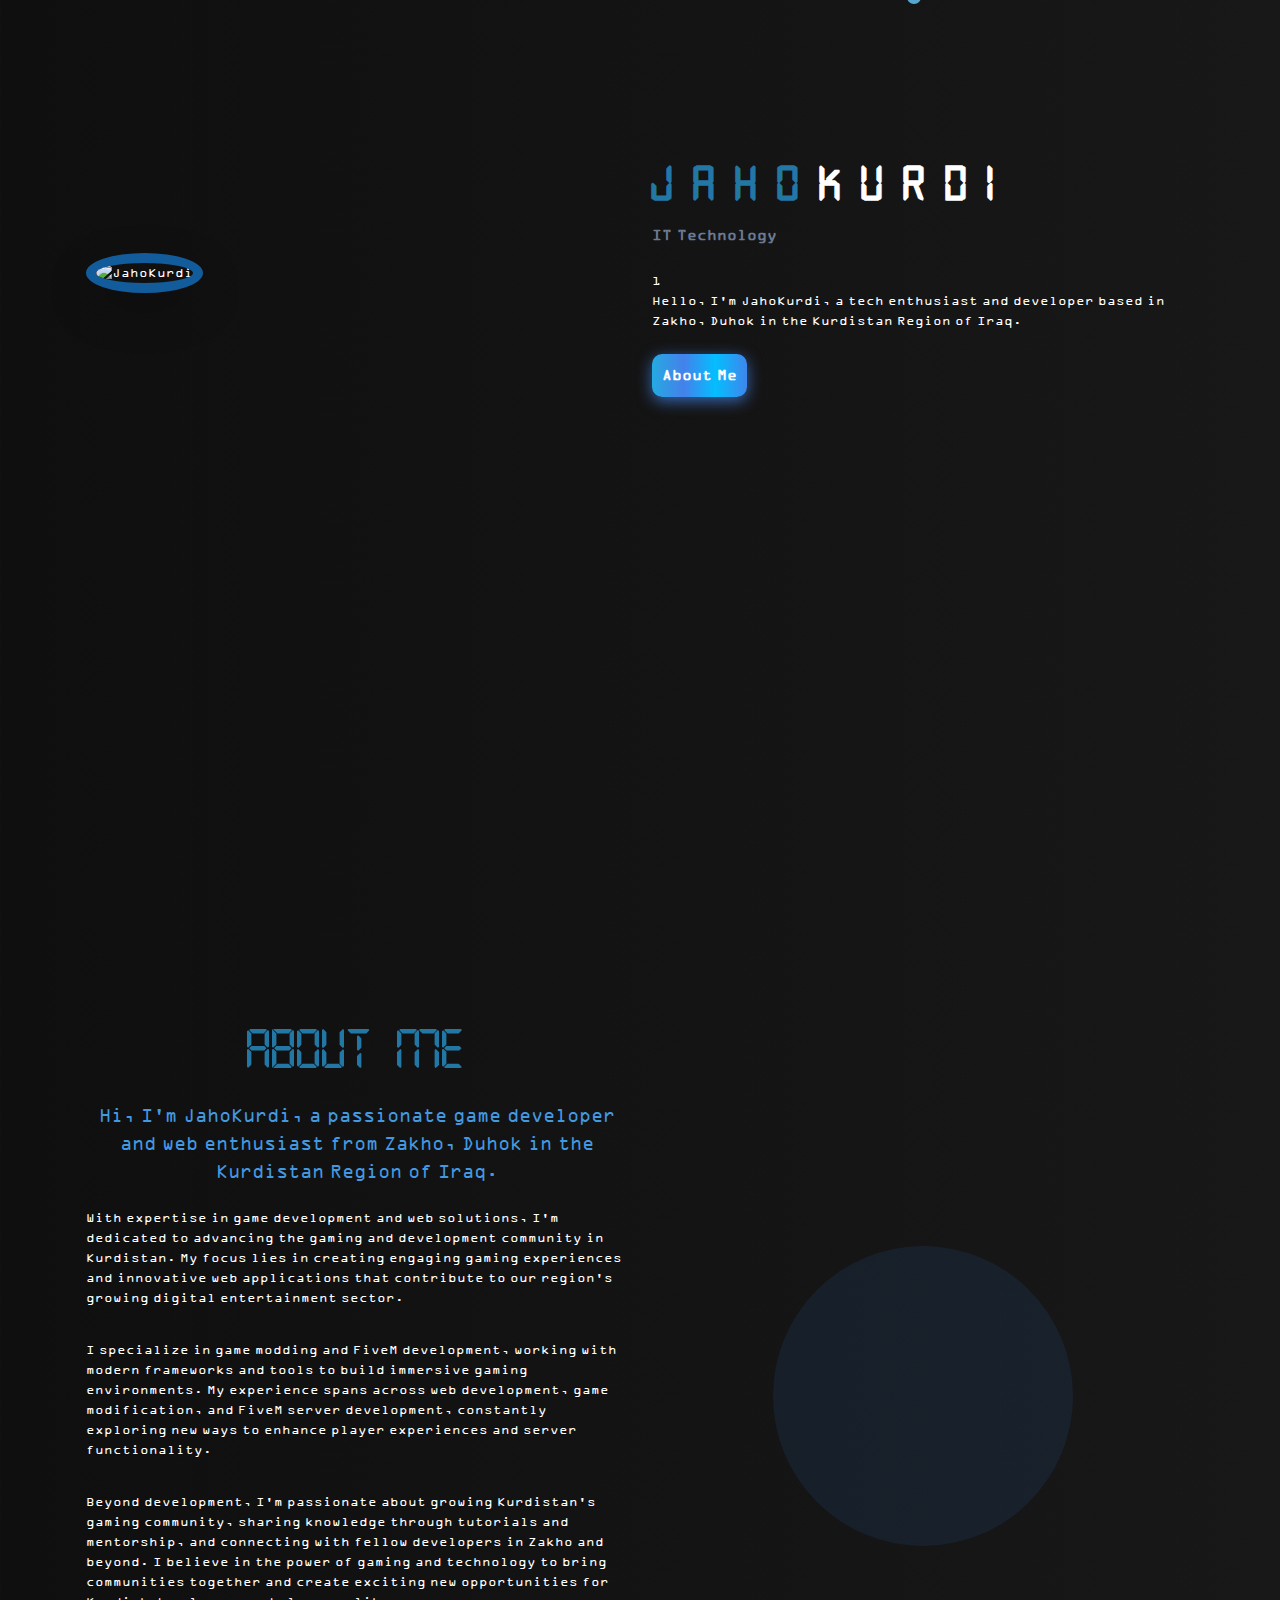
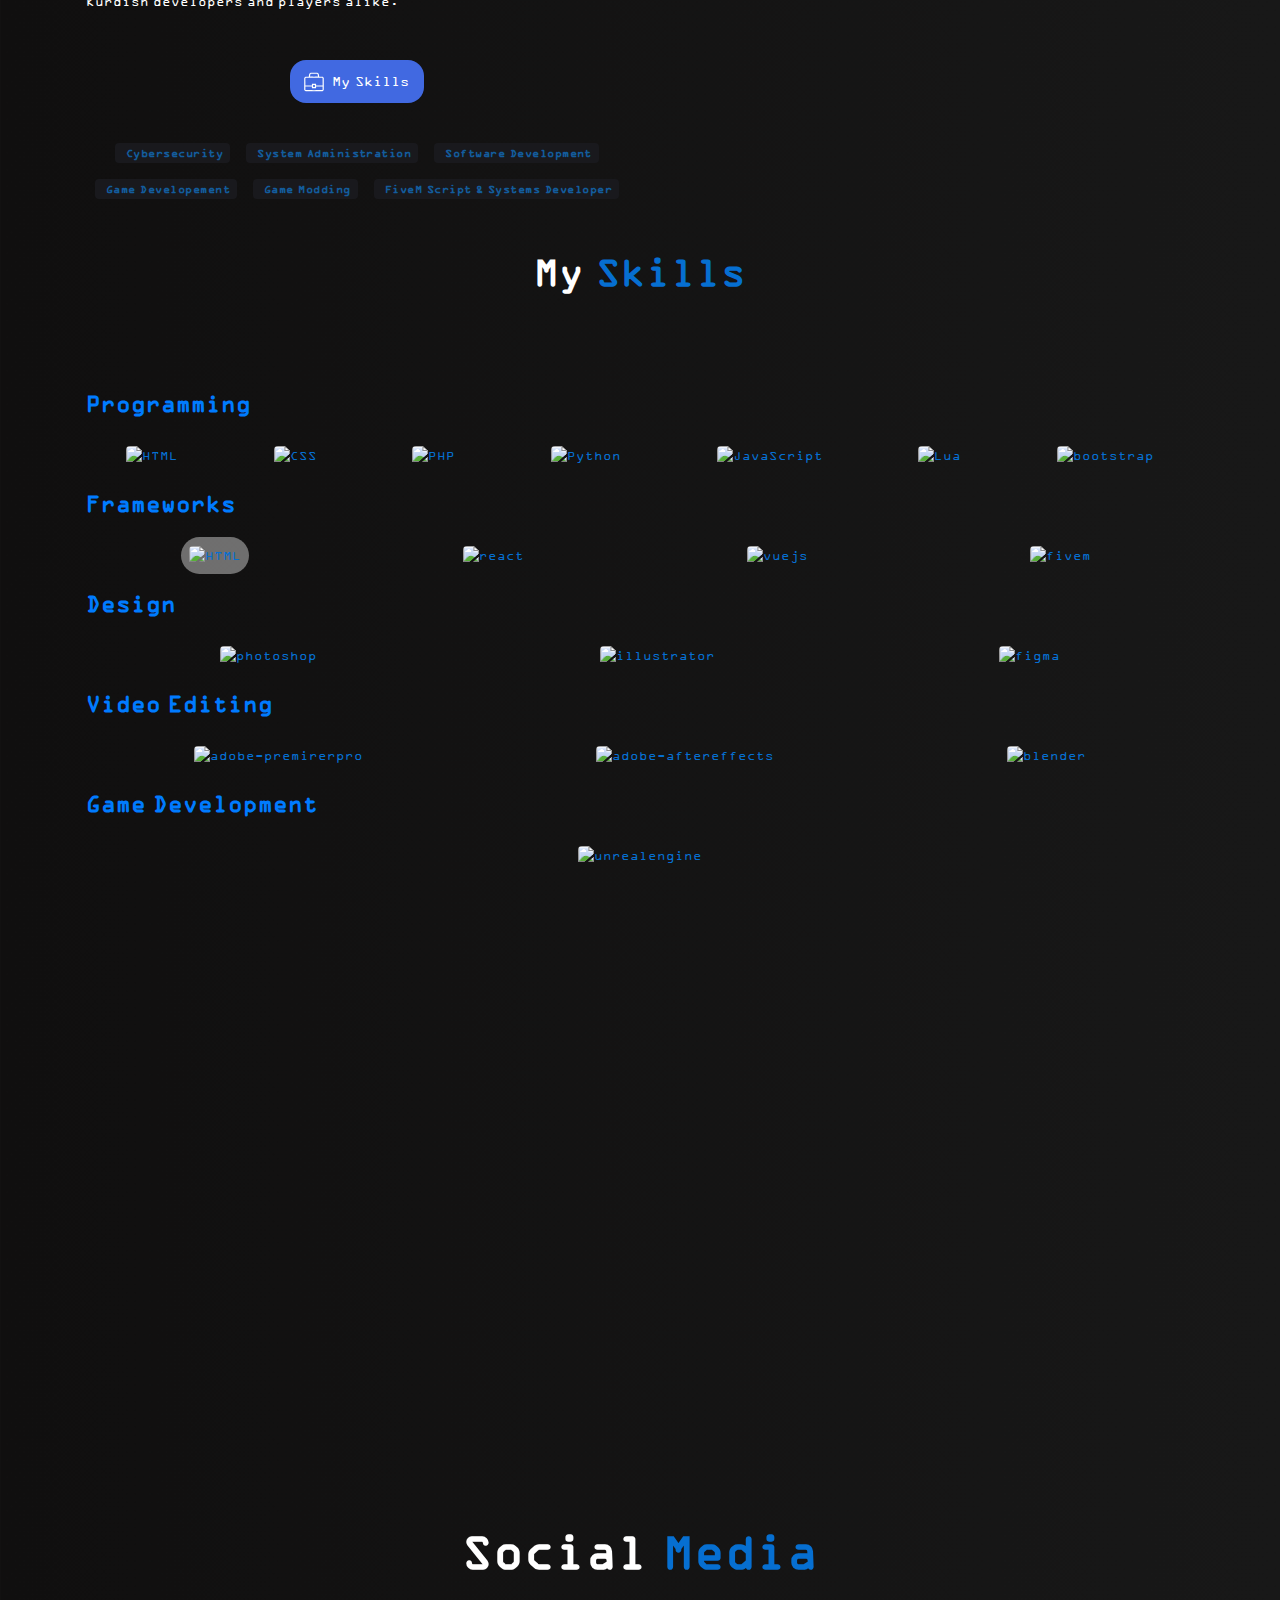
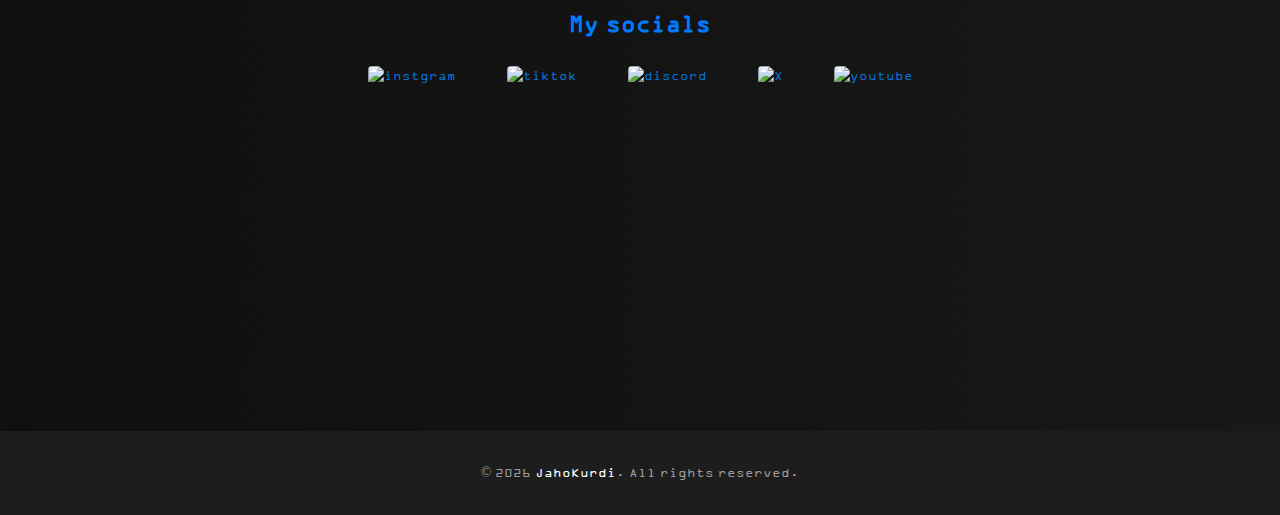
==== index.html @ 90c74958 "Add files via upload" ====
<!DOCTYPE html>
<html lang="en">
<head>
    <meta charset="UTF-8">
    <meta name="viewport" content="width=device-width, initial-scale=1.0">
    <title>JahoKurdi</title>
    <link rel="stylesheet" href="style.css">
    <link href="https://cdnjs.cloudflare.com/ajax/libs/font-awesome/6.0.0-beta3/css/all.min.css" rel="stylesheet">
</head>
<body>
  <script>
    let windOffset = 0;
    let smoothWindOffset = 0;

    function createSnowflake() {
        const snowflake = document.createElement('div');
        snowflake.classList.add('snowflake');
        document.body.appendChild(snowflake);
        
        const size = Math.random() * 10 + 5;
        snowflake.style.width = `${size}px`;
        snowflake.style.height = `${size}px`;
        snowflake.style.left = `${Math.random() * 100}vw`;
        snowflake.style.animationDuration = `${Math.random() * 5 + 3}s, 1s`; // Fade out smoothly
        
        let startLeft = parseFloat(snowflake.style.left);
        let moveInterval = setInterval(() => {
            smoothWindOffset += (windOffset - smoothWindOffset) * 0.02; // Extra smooth easing
            startLeft += smoothWindOffset;
            snowflake.style.left = `${startLeft}vw`;
        }, 50);
        
        setTimeout(() => {
            clearInterval(moveInterval);
            snowflake.remove();
        }, 8000);
    }
    
    setInterval(createSnowflake, 200);
    
    document.addEventListener('mousemove', (event) => {
        windOffset += (event.movementX * 0.005 - windOffset) * 0.05; // Ultra smooth movement
    });
</script>
    <style>
        @font-face {
            font-family: jaho_kurdi;
            src: url(font/jahokurdi.ttf);
        }
        @font-face {
            font-family: jaho_kurdi_arabic;
            src: url(font/jahokurdi.ttf);
        }
        @font-face {
            font-family: jaho_kurdi_ocr;
            src: url(font/jahokurdi_ocr.ttf);
        }

        .profile-img {
        transition: transform 0.3s ease, box-shadow 0.3s ease, filter 0.3s ease;
    }

    /* Hover effects: Scale, rotate and add a glow */
    .profile-img:hover {
        transform: scale(1.1) rotate(10deg);
        box-shadow: 0 0 20px rgba(51, 133, 234, 0.6);
        filter: brightness(1.2);
    }

    /* Bounce animation on load */
    .fade-in {
        opacity: 0;
        animation: fadeIn 2s forwards, bounce 1s ease-in-out 2s forwards;
    }
    .skill-card {
    border-radius: 10px;
    padding: 20px;
    transition: all 0.3s ease-in-out;
    border: none;
    box-shadow: 0px 4px 10px rgba(0, 0, 0, 0.1);
}
.skill-card:hover {
    transform: translateY(-5px);
    box-shadow: 0px 6px 15px rgba(0, 123, 255, 0.3);
}
.skill-icon {
    font-size: 50px;
    color: #007bff;
}

    @keyframes fadeIn {
        to {
            opacity: 1;
        }
    }

    /* Bounce effect */
    @keyframes bounce {
        0% {
            transform: translateY(0);
        }
        50% {
            transform: translateY(-20px);
        }
        100% {
            transform: translateY(0);
        }
    }
    @keyframes pageLoadAnimation {
            0% {
                opacity: 0;
                transform: scale(0.9) translateY(20px);
            }
            70% {
                opacity: 0.7;
                transform: scale(1.02) translateY(-10px);
            }
            100% {
                opacity: 1;
                transform: scale(1) translateY(0);
            }
        }
    /* Optional background circle animation */
    .background-circle {
        animation: pulseCircle 3s infinite ease-in-out;
    }

    .jaho-p{
        color: white;

    }
    @keyframes pulseCircle {
        0% {
            transform: scale(1);
            opacity: 0.1;
        }
        50% {
            transform: scale(1.1);
            opacity: 0.4;
        }
        100% {
            transform: scale(1);
            opacity: 0.1;
        }
    }
        body {
            background: linear-gradient(-90deg, #171717, #0e0f0f, #151515, #181818, #100f0f);
            background-size: 400% 400%;
            font-family: 'jaho_kurdi';
            color: white;
            animation: 
                gradientBG 10s infinite alternate ease-in-out,
                pageLoadAnimation 1.5s ease-out forwards;
            margin: 0;
        }

        @keyframes gradientBG {
            0% { background-position: 0% 50%; }
            100% { background-position: 100% 50%; }
        }

        .navbar {
            background: linear-gradient(-90deg, #171717, #0e0f0f, #151515, #181818, #100f0f)  !important;
            font-size: 20px;
            color: rgb(179, 179, 179);
            box-shadow: 0 !important;
            backdrop-filter: blur(3px);
            -webkit-backdrop-filter: blur(10px);
        }

        .navbar-toggler {
            color: white;
        }

        .nav-item {
            padding: 15px;
        }

        .dropdown-menu {
            background: linear-gradient(-90deg, #171717, #0e0f0f, #151515, #181818, #100f0f);
            border: none;
        }

        .dropdown-item {
            color: white;
            z-index: 10;
            transition: background 0.3s ease;
        }

        .dropdown-item:hover {
            background-color: rgba(35, 119, 164, 0.5);
            color: #fff;
        }

        .nav-link {
            color: white;
            transition: .5s ease;
        }

        .nav-link:hover {
            transform: translateY(-2px);
            transition: .5s ease-out;
        }

        .link::after {
            content: '';
            display: block;
            height: 3px;
            border-radius: 50px;
            background-color: rgb(35, 119, 164) !important;
            width: 100%;
            transform: scaleX(0);
            transform-origin: center;
            transition: transform 0.5s ease;
        }

        .link:hover::after {
            transform: scaleX(1);
        }

        .jahokurdi-name {
            transition: .7s ease;
            margin-bottom: 20px;
        }

        .jahokurdi-name:hover {
            transform: translateY(-5px);
            transition: .5s ease;
        }

        .it-tech {
            font-family: 'jaho_kurdi';
            justify-content: space-between;
        }
        .snowflake {
            position: absolute;
            top: -10px;
            width: 8px;
            height: 8px;
            background-color: #66ccff;
            border-radius: 50%;
            user-select: none;
            pointer-events: none;
            opacity: 0.8;
            animation: fall linear infinite, fadeOut 1s ease-out forwards;
            z-index: -99;
        }
        @keyframes fall {
            to {
                transform: translateY(100vh);
            }
        }
        @keyframes fadeOut {
            0% {
                opacity: 0.9;
            }
            100% {
                opacity: 0;
            }
        } 
        @keyframes moveUpDown {
            0% { transform: translateY(0); }
            50% { transform: translateY(-10px); }
            100% { transform: translateY(0); }
        }

        .animated-img {
            animation: moveUpDown 2s infinite ease-in-out;
            border: 10px solid #135c9c;
        }

        /* Ensuring proper spacing between title and navbar */
        .container-xl {
            padding-top: 40px;
        }

        #about-me {
        margin-top: 350px; /* Adds 50px more space above the About Me section */
        padding-top: 50px;
        padding-bottom: 40px;
        color: white;
}

        .about-me-section h2 {
            font-family: 'jaho_kurdi_ocr';
            color: rgb(35, 119, 164);
            text-align: center;
        }

        .about-me-section .lead {
            font-size: 1.25rem;
            text-align: center;
        }

        .about-me-section .btn-jahokurdi {
            background-color: rgb(35, 119, 164);
            border: none;
            padding: 10px 20px;
            color: white;
            font-size: 1rem;
            border-radius: 5px;
            transition: background-color 0.3s;
            display: inline-block;
            margin-top: 20px;
        }

        .about-me-section .btn-jahokurdi:hover {
            background-color: rgb(35, 90, 130);
        }

        .about-me-section img {
            border-radius: 50%;
            box-shadow: 0 4px 6px rgba(0, 0, 0, 0.2);
            display: block;
            margin: 0 auto;
        }
    </style>

    <header class="navbar navbar-expand-lg fade-in">
        <div class="container">
            <button class="navbar-toggler" type="button" data-bs-toggle="collapse" data-bs-target="#navbar-menu">
                <span class="navbar-toggler-icon"></span>
            </button>
            <div class="collapse navbar-collapse" id="navbar-menu">
                <ul class="navbar-nav mx-auto">
                    <li class="nav-item link">
                        <a class="nav-link" href="index.php" id="home">Home</a>
                    </li>
                    <li class="nav-item link">
                        <a class="nav-link" href="#about" id="">About Me</a>
                    </li>
                    <li class="nav-item link">
                        <a class="nav-link" href="#skills" id="contact">My Skills</a>
                    </li>
                    <li class="nav-item link">
                        <a class="nav-link" href="#social" id="social-media">Social Media</a>
                    </li>

                </ul>
            </div>
        </div>
    </header>

    <div class="container-xl ">
        <div class="row align-items-center g-4 py-4">
            <div class="col-12 col-md-6 text-center text-md-start">
                <img src="https://i.imgur.com/Wazy6DV.png" alt="JahoKurdi" class="rounded-circle shadow-lg animated-img" style="max-width: 300px;">
            </div>

            <div class="col-12 col-md-6 text-center text-md-start">
                <h1 class="display-5 fw-bold mb-3 jahokurdi-name" style="font-family: 'jaho_kurdi_ocr';"><span style="color: rgb(35, 119, 164);">J a h o</span> K u r d i</h1>
                <h2 class="h3 text-muted mb-4 it-tech">IT Technology</h2>1
                <p class="lead mb-4">Hello, I'm JahoKurdi, a tech enthusiast and developer based in Zakho, Duhok in the Kurdistan Region of Iraq.</p>
                <div class="d-flex justify-content-center justify-content-md-start gap-2">
                    <a href="#about-me" class="btn-jahokurdi">About Me</a>
                </div>
            </div>
        </div>
    </div>


<section id="about-me" class="about-me-section py-5 bg-jahokurdi" style="margin-top: 500px;">
    <div class="container-xl">
        <div class="row align-items-center g-4">
           <!-- Image section for all screen sizes -->
           <div class="col-12 col-md-6 order-md-2 text-center text-md-start">
               <div class="text-center position-relative">
                   <!-- Background Circle with Pulsing Effect -->
                   <div class="position-absolute top-50 start-50 translate-middle background-circle" 
                        style="width: 300px; height: 300px; background: rgba(51, 133, 234, 0.1); border-radius: 50%; z-index: 0;"></div>
                   
                   <!-- Profile Image with Hover, Fade-In, and Bounce Animation -->
                   <img src="https://i.imgur.com/Wazy6DV.png" alt="JahoKurdi Profile Picture" 
                        class="img-fluid rounded-circle shadow-lg position-relative profile-img fade-in" 
                        style="max-width: 280px; height: auto; z-index: 1;">
               </div>
           </div>

           <!-- Text Content Section -->
           <div class="col-12 col-md-6 order-md-1 text-center text-md-start" id="about">
               <div class="card border-0 bg-transparent">
                   <div class="card-body px-0">
                       <h2 class="display-4 mb-4" style="font-family: 'jaho_kurdi_ocr';">About Me</h2>
                       <p class="lead text-azure mb-4">
                           Hi, I'm JahoKurdi, a passionate game developer and web enthusiast from Zakho, Duhok in the Kurdistan Region of Iraq.
                       </p>
                       <div class="text-muted space-y-3 jaho-p">
                           <p class="mb-3 jaho-p">
                               With expertise in game development and web solutions, I'm dedicated to advancing the gaming and development community in Kurdistan. My focus lies in creating engaging gaming experiences and innovative web applications that contribute to our region's growing digital entertainment sector.
                           </p>
                           <p class="mb-3 jaho-p">
                               I specialize in game modding and FiveM development, working with modern frameworks and tools to build immersive gaming environments. My experience spans across web development, game modification, and FiveM server development, constantly exploring new ways to enhance player experiences and server functionality.
                           </p>
                           <p class="mb-4 jaho-p">
                               Beyond development, I'm passionate about growing Kurdistan's gaming community, sharing knowledge through tutorials and mentorship, and connecting with fellow developers in Zakho and beyond. I believe in the power of gaming and technology to bring communities together and create exciting new opportunities for Kurdish developers and players alike.
                           </p>
                       </div>
                       <div class="d-flex gap-3 mt-4 justify-content-center">
                           <a href="#skills" class="btn btn-outline-primary d-flex align-items-center">
                             <div class="svg-wrapper-1">
                               <div class="svg-wrapper">
                                   <svg fill="#ffffff" width="20" height="20" viewBox="0 0 1000 1000" version="1.1" xmlns="http://www.w3.org/2000/svg" xmlns:xlink="http://www.w3.org/1999/xlink" enable-background="new 0 0 1000 1000" xml:space="preserve" stroke="#ffffff">
                                       <g id="SVGRepo_bgCarrier" stroke-width="0"/>
                                       <g id="SVGRepo_tracerCarrier" stroke-linecap="round" stroke-linejoin="round"/>
                                       <g id="SVGRepo_iconCarrier"> <metadata> Svg Vector Icons : http://www.onlinewebfonts.com/icon </metadata> <g> <g transform="translate(0.000000,511.000000) scale(0.100000,-0.100000)"> <path d="M3329.9,4762.3c-264.1-64-538.2-288.1-658.3-538.2c-60-126.1-84-228.1-184.1-788.3l-116-644.3l-762.3-6c-740.3-6-764.3-8-874.4-52c-250.1-100-478.2-330.1-580.2-580.2l-46-114.1l-6-2879.2c-6-3177.4-12-2999.3,120.1-3229.4c132-230.1,400.2-432.2,648.3-484.2c66-14,1384.6-20,4189.8-16l4091.7,6l108.1,46c216.1,92.1,388.1,242.1,516.2,448.2c40,64,84,116,100,116c22,0,26,468.2,22,3007.3l-6,3007.3l-78,160.1c-90,182.1-262.1,364.1-424.2,452.2c-200.1,108.1-272.1,116.1-1048.4,116.1h-714.3l-114.1,646.3c-100,562.2-122.1,662.3-184.1,788.3c-120,248.1-384.2,466.2-656.3,538.2C6533.2,4800.3,3483.9,4800.3,3329.9,4762.3z M6661.3,4154.1c116-58,140.1-126.1,254.1-752.3c58-320.1,106-588.3,106-596.3c0-10-908.4-16-2020.8-16c-1110.5,0-2020.9,6-2020.9,14c0,8,46,272.1,102,586.3c112.1,624.3,140.1,706.3,258.1,764.3c64,34,186.1,36,1660.7,36S6597.2,4188.1,6661.3,4154.1z M9162.3,2153.2c148.1-72,140.1,36,140.1-1958.8v-1786.7H7671.7H6041v430.2V-732H5000.6H3960.1v-430.2v-430.2H2329.4H698.8V194.4c0,1994.9-8,1886.8,140.1,1958.8c66,34,306.1,36,4161.8,36S9096.3,2187.2,9162.3,2153.2z M5440.8-1882.5v-550.2h-440.2h-440.2v550.2v550.2h440.2h440.2V-1882.5z M3960.1-2612.8V-3033h1040.4H6041v420.2v420.2h1630.7h1630.7v-782.3c0-882.4,0-886.4-142.1-958.4c-76-40-150.1-40-4163.8-40c-3921.7,0-4091.7,2-4155.8,36c-142.1,76-142.1,80-142.1,958.4v786.3h1630.7h1630.7V-2612.8z"/> </g> </g> </g>
                                       </svg>
                               </div>
                             </div>
                            <span class="ms-2"> My Skills</span>
                           </a>
                         </div>
                         </div>
<div class="mt-4">
                               <div class="row g-3 justify-content-center">
                                   <div class="col-auto">
                                       <div class="badge">
                                           <i class="ti ti-shield-lock me-1"></i>Cybersecurity
                                       </div>
                                   </div>
                                   <div class="col-auto">
                                       <div class="badge">
                                           <i class="ti ti-server me-1"></i>System Administration
                                       </div>
                                   </div>
          
                                   <div class="col-auto">
                                       <div class="badge">
                                           <i class="ti ti-code me-1"></i>Software Development
                                       </div>
                                   </div>
                                   <div class="col-auto">
                                       <div class="badge">
                                           <i class="ti ti-code me-1"></i>Game Developement
                                       </div>
                                   </div>
                                   <div class="col-auto">
                                       <div class="badge ">
                                           <i class="ti ti-code me-1"></i>Game Modding 
                                       </div>
                                   </div>
                                   <div class="col-auto">
                                       <div class="badge">
                                           <i class="ti ti-code me-1"></i>FiveM Script & Systems Developer
                                           <style>
                                               .badge{
                                                   background-color: #19191d;
                                                   color: #135c9c;
                                               }
                                           </style>
                                       </div>
                                   </div>
                               </div>
                           </div>
                       </div>
                   </div>
               </div>
           </div>
       </div>
</section>  
<section id="skills">
        <div class="container py-4 jahokurdi-skills">
            <div class="text-left mb-4 text-center" >
              <h1 style="font-size: 40px; margin-bottom: 100px;" class="h1">My <span class="text-primary">Skills</span></h1>
            </div>
            <div class="row justify-content-center">
                <div class="programing">
                    <div class="text-left mb-4">
                        <h1 style="color: #007bff;"  class="headers-sections">Programming</h1>
                      </div>
        
                      <div class="row justify-content-center align-items-center g-3">
                        <div class="col-auto prog-style">
                          <a href="https://www.w3schools.com/html/" class="d-block p-2">
                            <img src="https://i.imgur.com/2aQA4UL.png" class="rounded" width="100" height="50" alt="HTML">
                          </a>
                        </div>
                        
                        <div class="col-auto prog-style">
                          <a href="https://www.w3schools.com/css/" class="d-block p-2">
                            <img src="https://i.imgur.com/Zk4B9Mn.png" class="rounded" width="100" height="50" alt="CSS">
                          </a>
                        </div>
                            <div class="col-auto prog-style">
                              <a href="https://www.w3schools.com/php/" class="d-block p-2">
                                <img src="https://i.imgur.com/VGhp1kU.png" class="rounded" width="100" height="50" alt="PHP">
                              </a>
                            </div>
                        
                        <div class="col-auto prog-style">
                          <a href="https://python.org" class="d-block p-2">
                            <img src="https://i.imgur.com/dzlBCdl.png" class="rounded" width="100" height="50" alt="Python">
                          </a>
                        </div>
                        
                        <div class="col-auto prog-style">
                          <a href="https://www.w3schools.com/javascript/" class="d-block p-2">
                            <img src="https://i.imgur.com/RrCz3Wz.png" class="rounded" width="100" height="50" alt="JavaScript">
                          </a>
                        </div>
                        
                        <div class="col-auto prog-style">
                          <a href="https://www.lua.org/" class="d-block p-2">
                            <img src="https://i.imgur.com/7Yfni2v.png" class="rounded" width="100" height="50" alt="Lua">
                          </a>
                        </div>
                        <div class="col-auto prog-style">
                            <a href="https://getbootstrap.com/" class="d-block p-2">
                              <img src="https://i.imgur.com/L1RrVe4.png" class="rounded" width="100" height="50" alt="bootstrap">
                            </a>
                          </div>
                      </div>
                      
                </div>
                <div class="frameworks">
                    <div class="text-left mb-4">
                        <h1 style="color: #007bff;" class="headers-sections">Frameworks</h1>
                      </div>
        
                      <div class="row justify-content-center align-items-center g-3">
                        <div class="col-auto prog-style">
                          <a href="https://nodejs.org/" style="background-color: #ffffff65;  border-radius: 50px;" class="d-block p-2">
                            <img src="https://i.imgur.com/BbPDzRd.png" class="rounded" width="100" height="50" alt="HTML">
                          </a>
                        </div>
                        
                        <div class="col-auto prog-style">
                          <a href="https://reactjs.org/" class="d-block p-2" style="width: auto;">
                            <img src="https://i.imgur.com/Jz237DF.png" class="rounded" width="90" height="auto" alt="react">
                          </a>
                        </div>
                        
                        <div class="col-auto prog-style">
                          <a href="https://vuejs.org/" class="d-block p-2">
                            <img src="https://i.imgur.com/IAQQx3x.png" class="rounded" width="100" height="50" alt="vuejs">
                          </a>
                        </div>
                        <div class="col-auto prog-style">
                            <a href="https://fivem.net/" class="d-block p-2">
                              <img src="https://i.imgur.com/PzVb41p.png" class="rounded" width="150" height="50" alt="fivem">
                            </a>
                          </div>
                </div>
              </div>
                <div class="design">
                    <div class="text-left mb-4">
                        <h1 style="color: #007bff;"  class="headers-sections">Design</h1>
                      </div>
        
                      <div class="row justify-content-center align-items-center g-3">
                        <div class="col-auto prog-style">
                          <a href="https://www.adobe.com/products/photoshop.html" class="d-block p-2">
                            <img src="https://i.imgur.com/hJEILh3.png" class="rounded" width="100" height="50" alt="photoshop">
                          </a>
                        </div>
                        
                        <div class="col-auto prog-style">
                          <a href="https://www.adobe.com/products/illustrator.html" class="d-block p-2" style="width: auto;">
                            <img src="https://i.imgur.com/iDnMQXI.png" class="rounded" width="100" height="auto" alt="illustrator">
                          </a>
                        </div>
                        
                        <div class="col-auto prog-style">
                          <a href="https://www.figma.com/" class="d-block p-2">
                            <img src="https://i.imgur.com/zil5zNj.png" class="rounded" width="100" height="50" alt="figma">
                          </a>
                        </div>
                </div>
              </div>
                <div class="video-editingf">
                    <div class="text-left mb-4">
                        <h1 style="color: #007bff;"  class="headers-sections">Video Editing</h1>
                      </div>
    
                      <div class="row justify-content-center align-items-center g-3">
                        <div class="col-auto prog-style">
                          <a href="https://www.adobe.com/products/premiere.html" class="d-block p-2">
                            <img src="https://i.imgur.com/idTZXOe.png" class="rounded" width="100" height="50" alt="adobe-premirerpro">
                          </a>
                        </div>
    
                        <div class="col-auto prog-style">
                          <a href="https://www.adobe.com/products/aftereffects.html" class="d-block p-2" style="width: auto;">
                            <img src="https://i.imgur.com/hXoaPpL.png" class="rounded" width="100" height="auto" alt="adobe-aftereffects">
                          </a>
                        </div>
    
                        <div class="col-auto prog-style">
                          <a href="https://www.blender.org/" class="d-block p-2">
                            <img src="https://i.imgur.com/dMZACMP.png" class="rounded" width="100" height="50" alt="blender">
                          </a>
                        </div>
                </div>
                <div class="video-editingf">
                    <div class="text-left mb-4">
                        <h1 style="color: #007bff;"  class="headers-sections">Game Development</h1>
                      </div>
                      <div class="row justify-content-center align-items-center g-3">
                        <div class="col-auto prog-style">
                          <a href="https://www.unrealengine.com/en-US" class="d-block p-2">
                            <img src="https://i.imgur.com/aJ6jUvb.png" class="rounded" width="100" height="50" alt="unrealengine">
                          </a>
                        </div>
                </div>
            </div>
        </div>
      </div>
</section>
<section id="skills" style="margin-top: 300px; padding: 300px;">
    <div class="container py-4 jahokurdi-skills" id="social" style="width: 100%;  " >

        <div class="row justify-content-center" >
          <div class="text-left mb-4 text-center" style="font-size: 50px;" >
            <h1 style="font-size: 50px;" class="h1">Social  <span class="text-primary">Media</span></h1>
          </div>
            <div class="programing">
                <div class="mb-4 text-center">
                    <h1 style="color: #007bff;"  class="headers-sections">My socials</h1>
                  </div>
    
                  <div class="row justify-content-center align-items-center g-3">
                    <div class="col-auto prog-style">
                      <a href="https://www.instagram.com/jahokurdii/" class="d-block p-2">
                        <img src="https://i.imgur.com/fU6hvJp.png" class="rounded" width="100" height="50" alt="instgram">
                      </a>
                    </div>
                    
                    <div class="col-auto prog-style">
                      <a href="https://www.tiktok.com/@jahokurdiii" class="d-block p-2">
                        <img src="https://i.imgur.com/8DEjVcz.png" class="rounded" width="100" height="50" alt="tiktok">
                      </a>
                    </div>
                        <div class="col-auto prog-style">
                          <a href="https://discord.gg/3r9XnfJCFP" class="d-block p-2">
                            <img src="https://i.imgur.com/sCVgBL0.png" class="rounded" width="100" height="50" alt="discord">
                          </a>
                        </div>
                    
                    <div class="col-auto prog-style">
                      <a href="https://x.com/JahoKurdi" class="d-block p-2">
                        <img src="https://i.imgur.com/Vv7WucO.png" class="rounded" width="100" height="50" alt="X">
                      </a>
                    </div>
                    
                    <div class="col-auto prog-style">
                      <a href="https://www.youtube.com/@JahoKurdii" class="d-block p-2">
                        <img src="https://i.imgur.com/vulORMF.png" class="rounded" width="100" height="50" alt="youtube">
                      </a>
                    </div>
                  
            </div>
          </div>
            
        </div>
    </div>
  </div>
</section>
<footer class="footer">
  <div class="container">
      <div class="footer-row">
          <div class="footer-copyright">
              © <script>document.write(new Date().getFullYear())</script> <a href="#" style="text-decoration: none; color: white;">JahoKurdi</a>. All rights reserved.
          </div>
      </div>
  </div>
</footer>
<style>
  footer{
    background-color: #1d1d1d !important;
    color: #999999 !important;
    padding: 20px;
    border: 0 !important;
    text-align: center;
    bottom: 0;
    width: 100%;
    left: 0;
    z-index: 999;
    animation: fadeInUp 1s ease-out;
            animation-fill-mode: backwards;
            animation-delay: 0.5s;
  }
  @keyframes fadeInUp {
            from {
                opacity: 0;
                transform: translateY(20px);
            }
            to {
                opacity: 1;
                transform: translateY(0);
            }
        }
</style>




</body>
</html>
<script src="https://cdn.jsdelivr.net/npm/bootstrap@5.3.2/dist/js/bootstrap.bundle.min.js" defer></script>

<script src="js/main.js"></script>
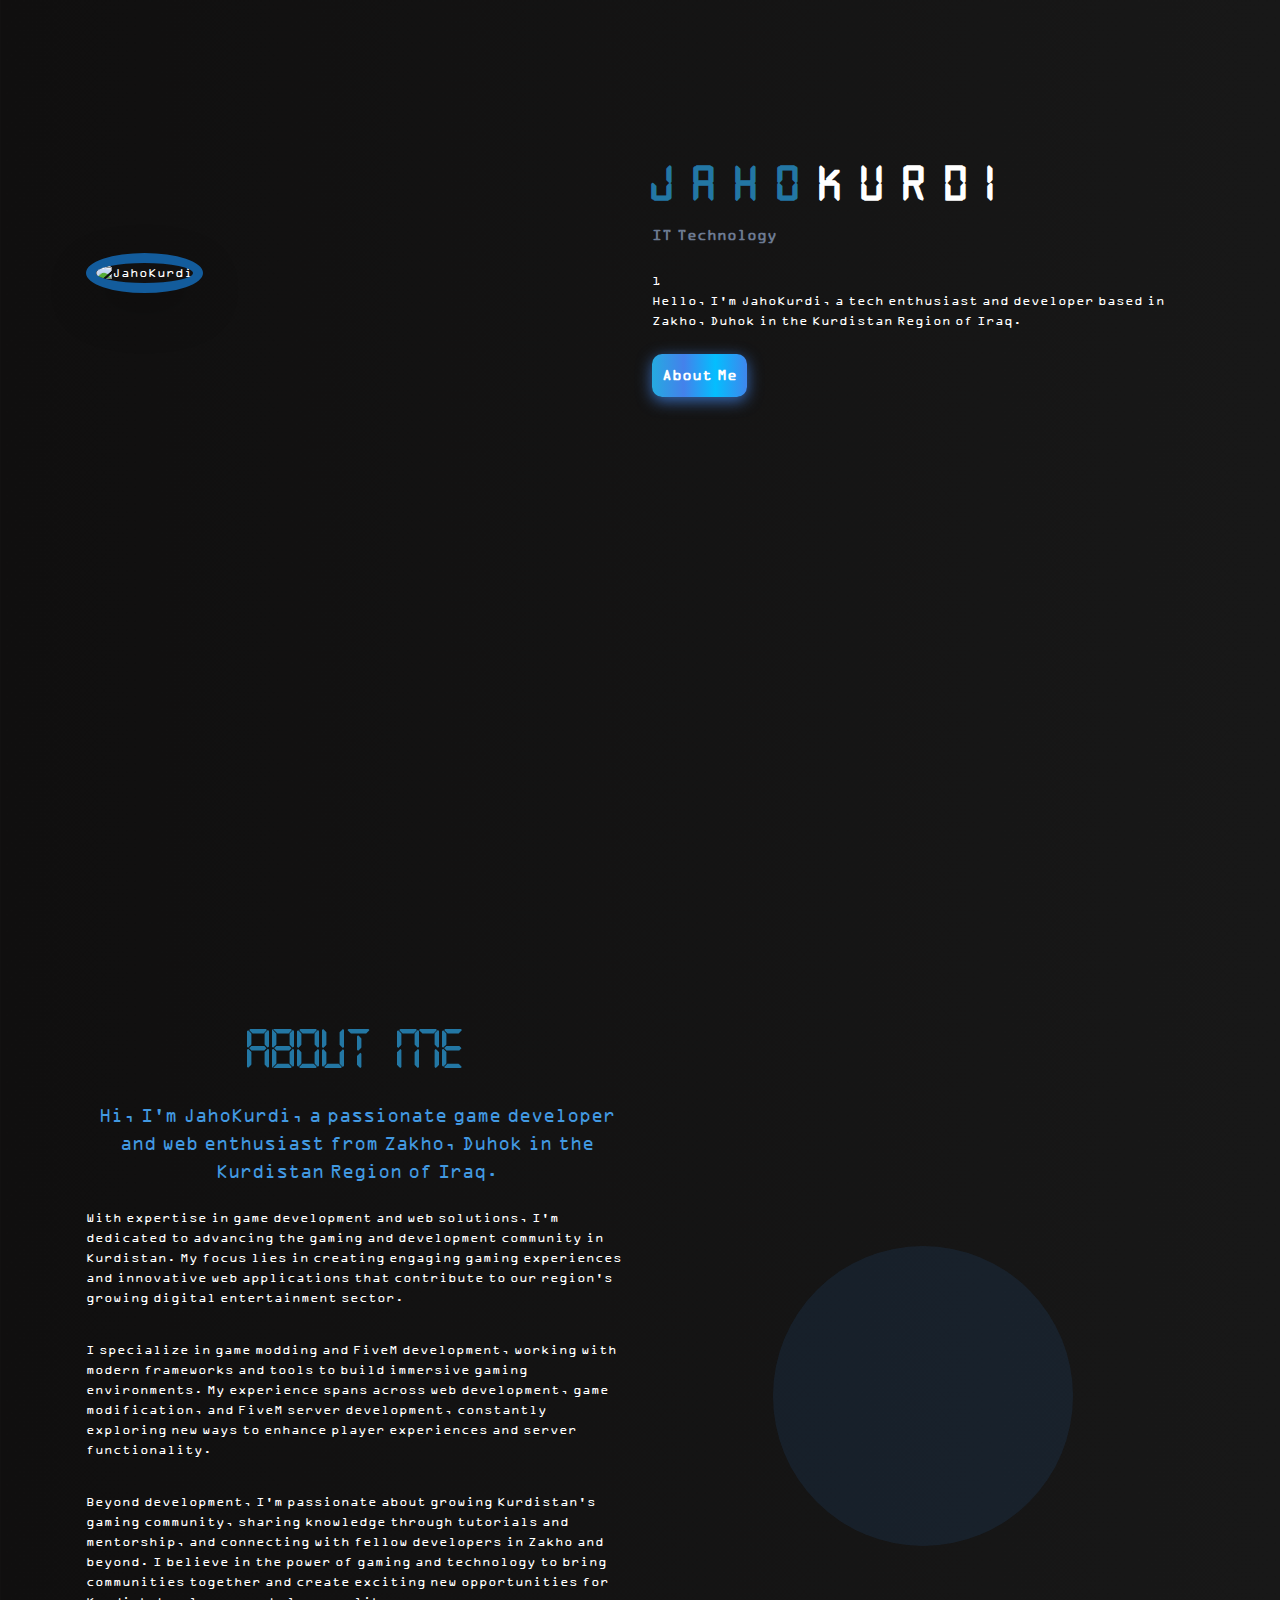
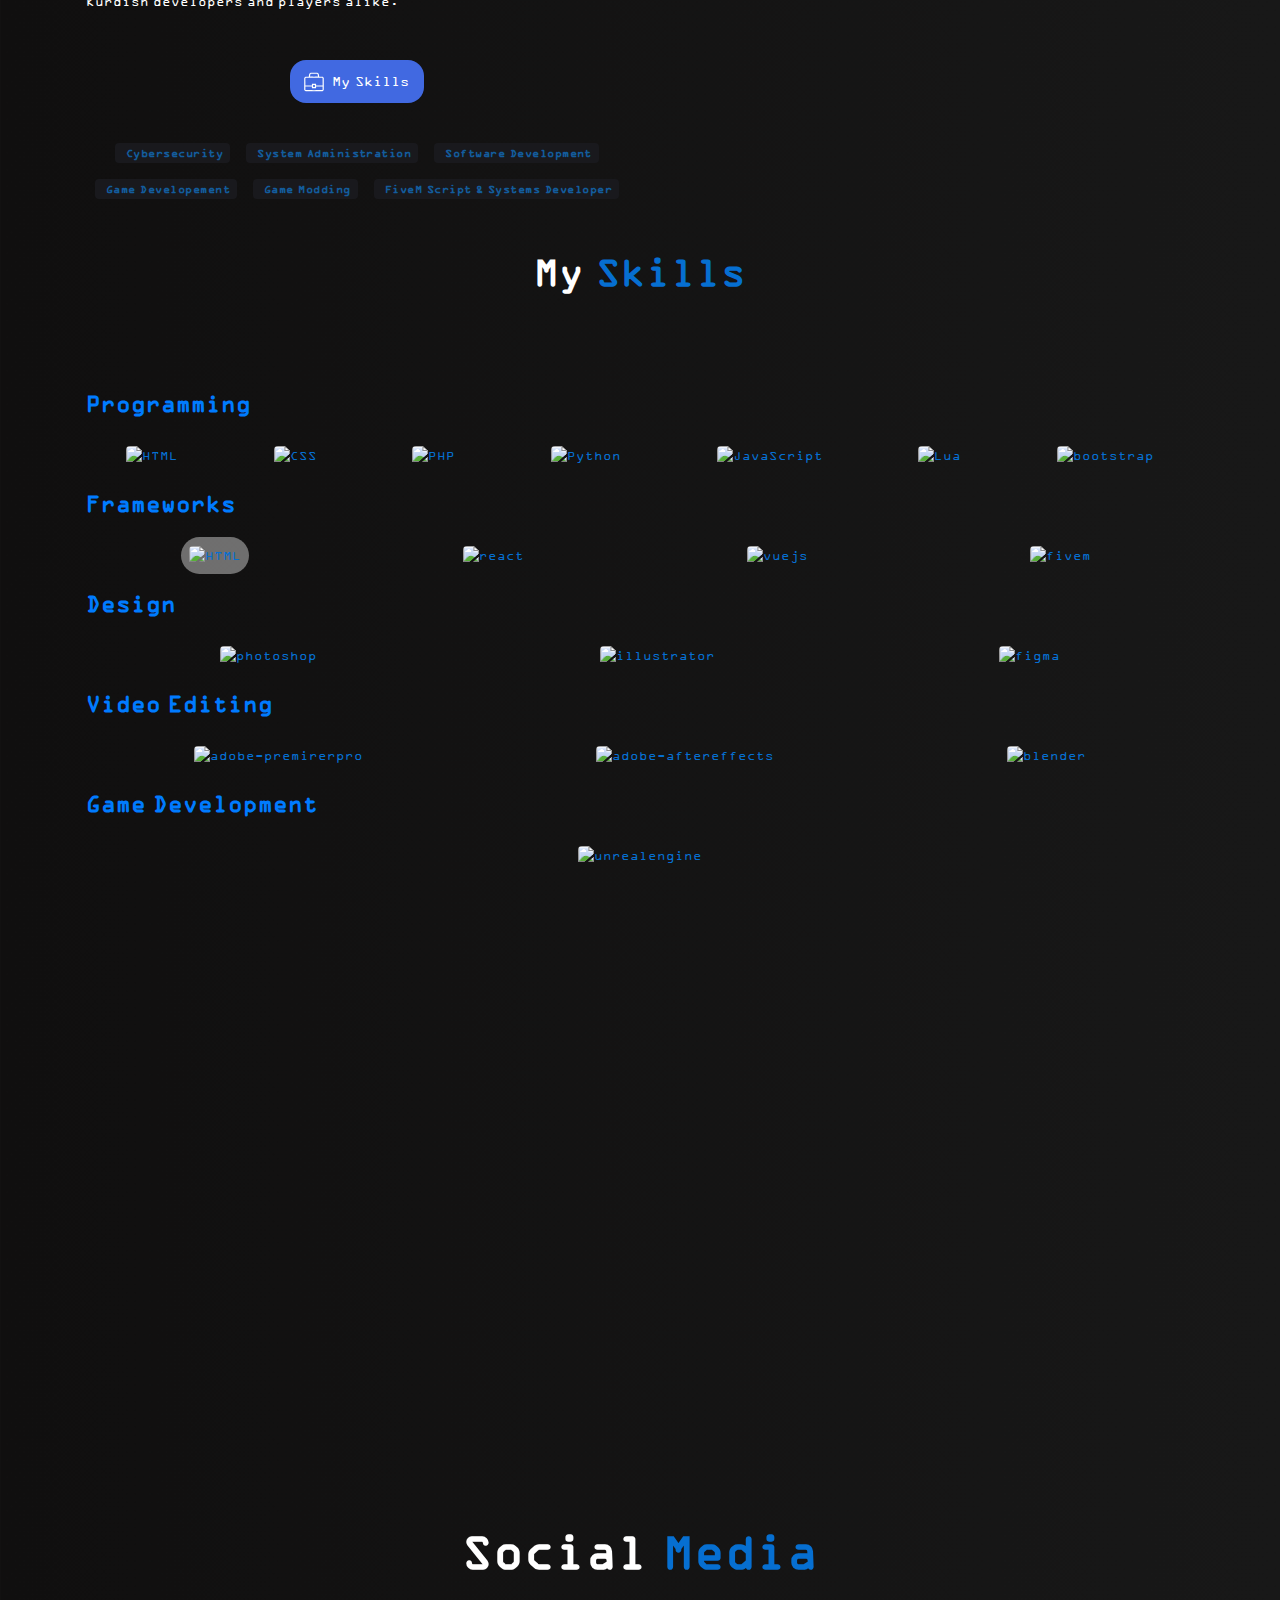
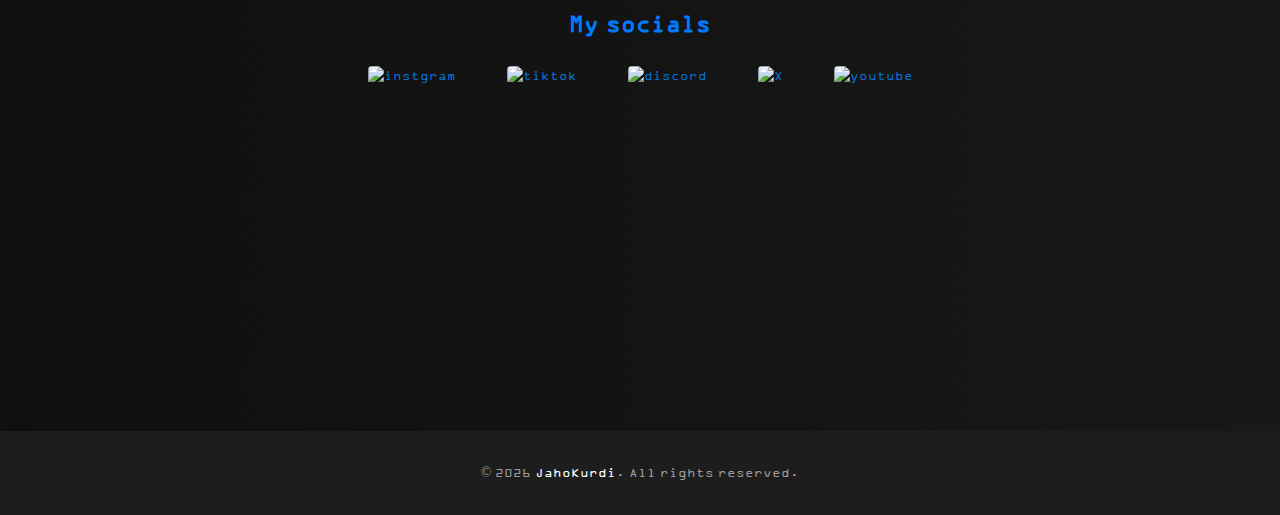
==== commit a9e94d06: "Update index.html" ====
--- a/index.html
+++ b/index.html
@@ -5,6 +5,7 @@
     <meta name="viewport" content="width=device-width, initial-scale=1.0">
     <title>JahoKurdi</title>
     <link rel="stylesheet" href="style.css">
+    <link rel="icon" href="https://i.imgur.com/MiF7WW1.png">
     <link href="https://cdnjs.cloudflare.com/ajax/libs/font-awesome/6.0.0-beta3/css/all.min.css" rel="stylesheet">
 </head>
 <body>
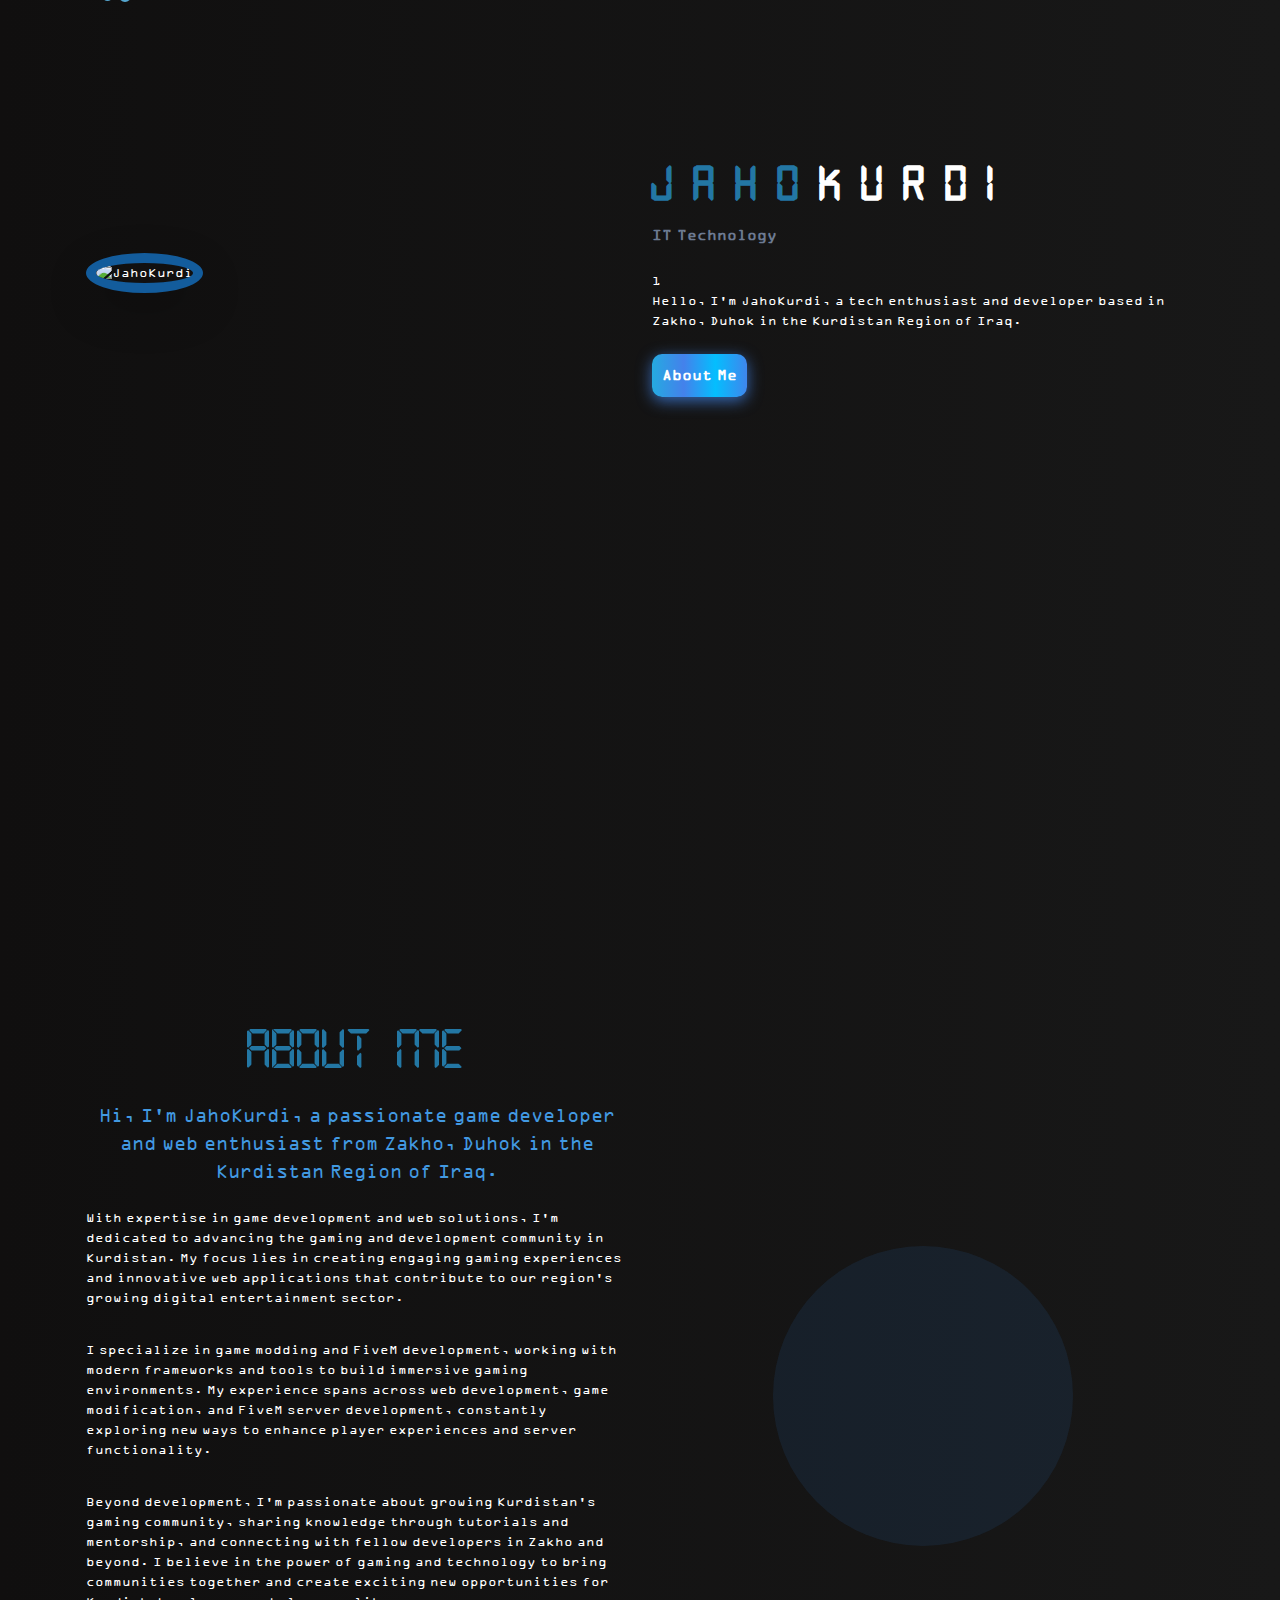
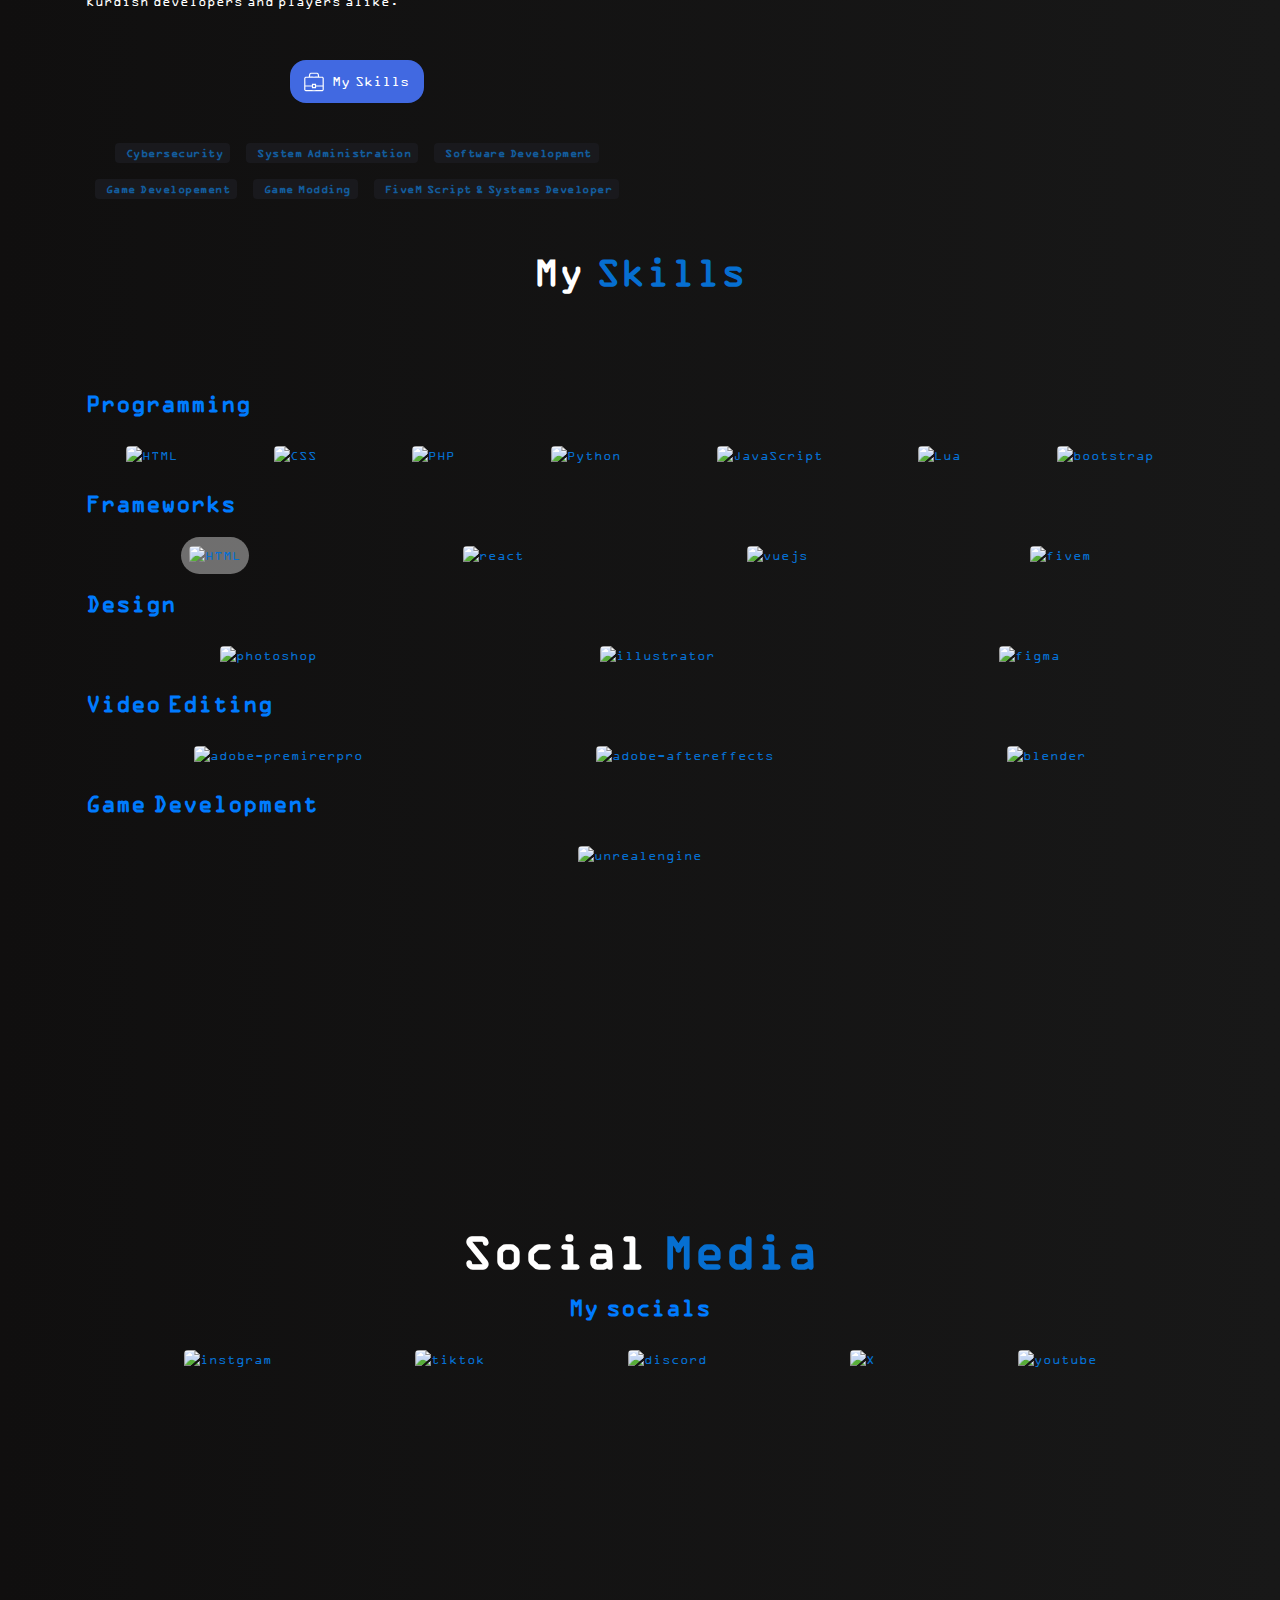
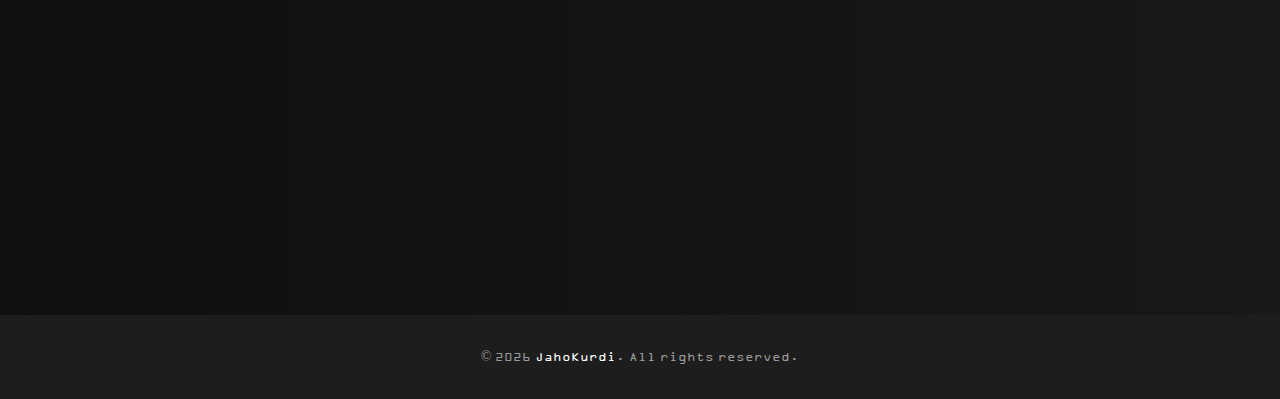
==== commit afdb4af4: "Update index.html" ====
--- a/index.html
+++ b/index.html
@@ -606,9 +606,8 @@
         </div>
       </div>
 </section>
-<section id="skills" style="margin-top: 300px; padding: 300px;">
-    <div class="container py-4 jahokurdi-skills" id="social" style="width: 100%;  " >
-
+<section id="skills" style="margin-top: 300px; margin-bottom: 500px;">
+    <div class="container py-4 jahokurdi-skills" id="social" style="width: 100%;  " 
         <div class="row justify-content-center" >
           <div class="text-left mb-4 text-center" style="font-size: 50px;" >
             <h1 style="font-size: 50px;" class="h1">Social  <span class="text-primary">Media</span></h1>
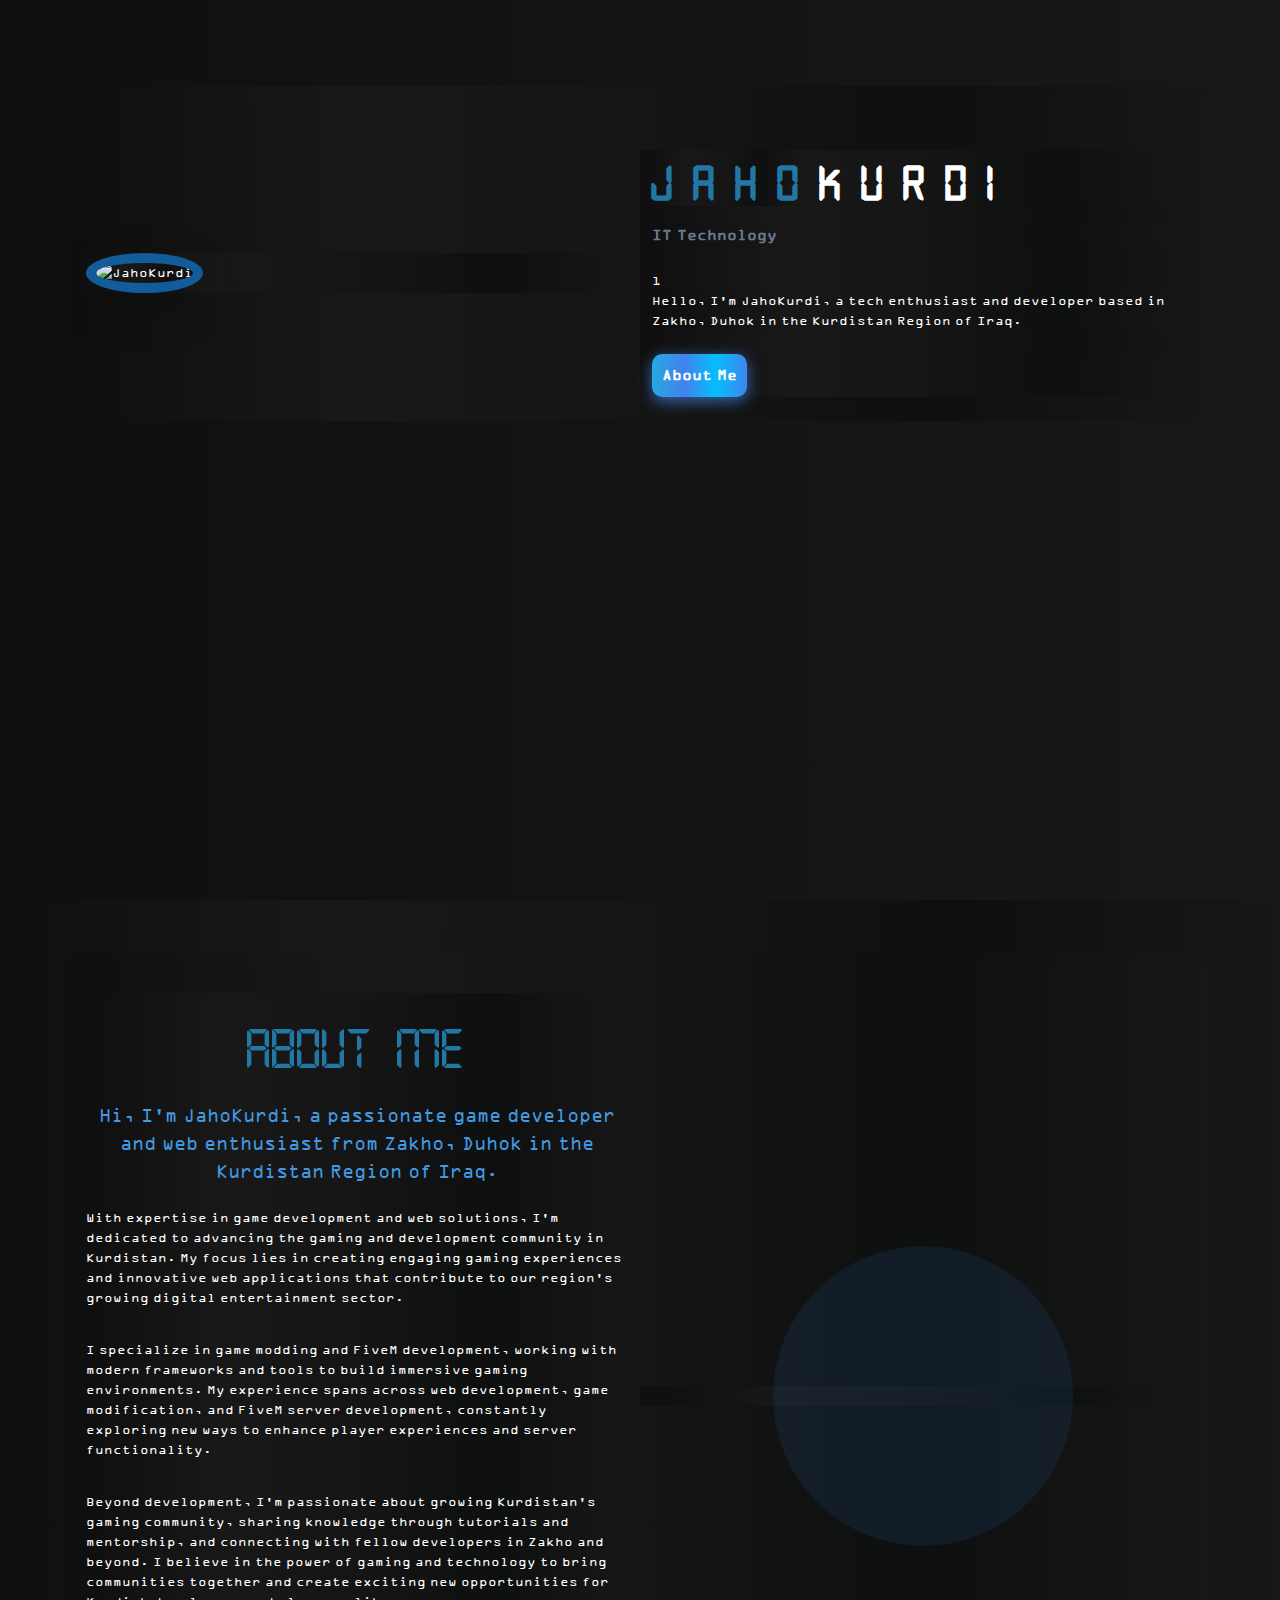
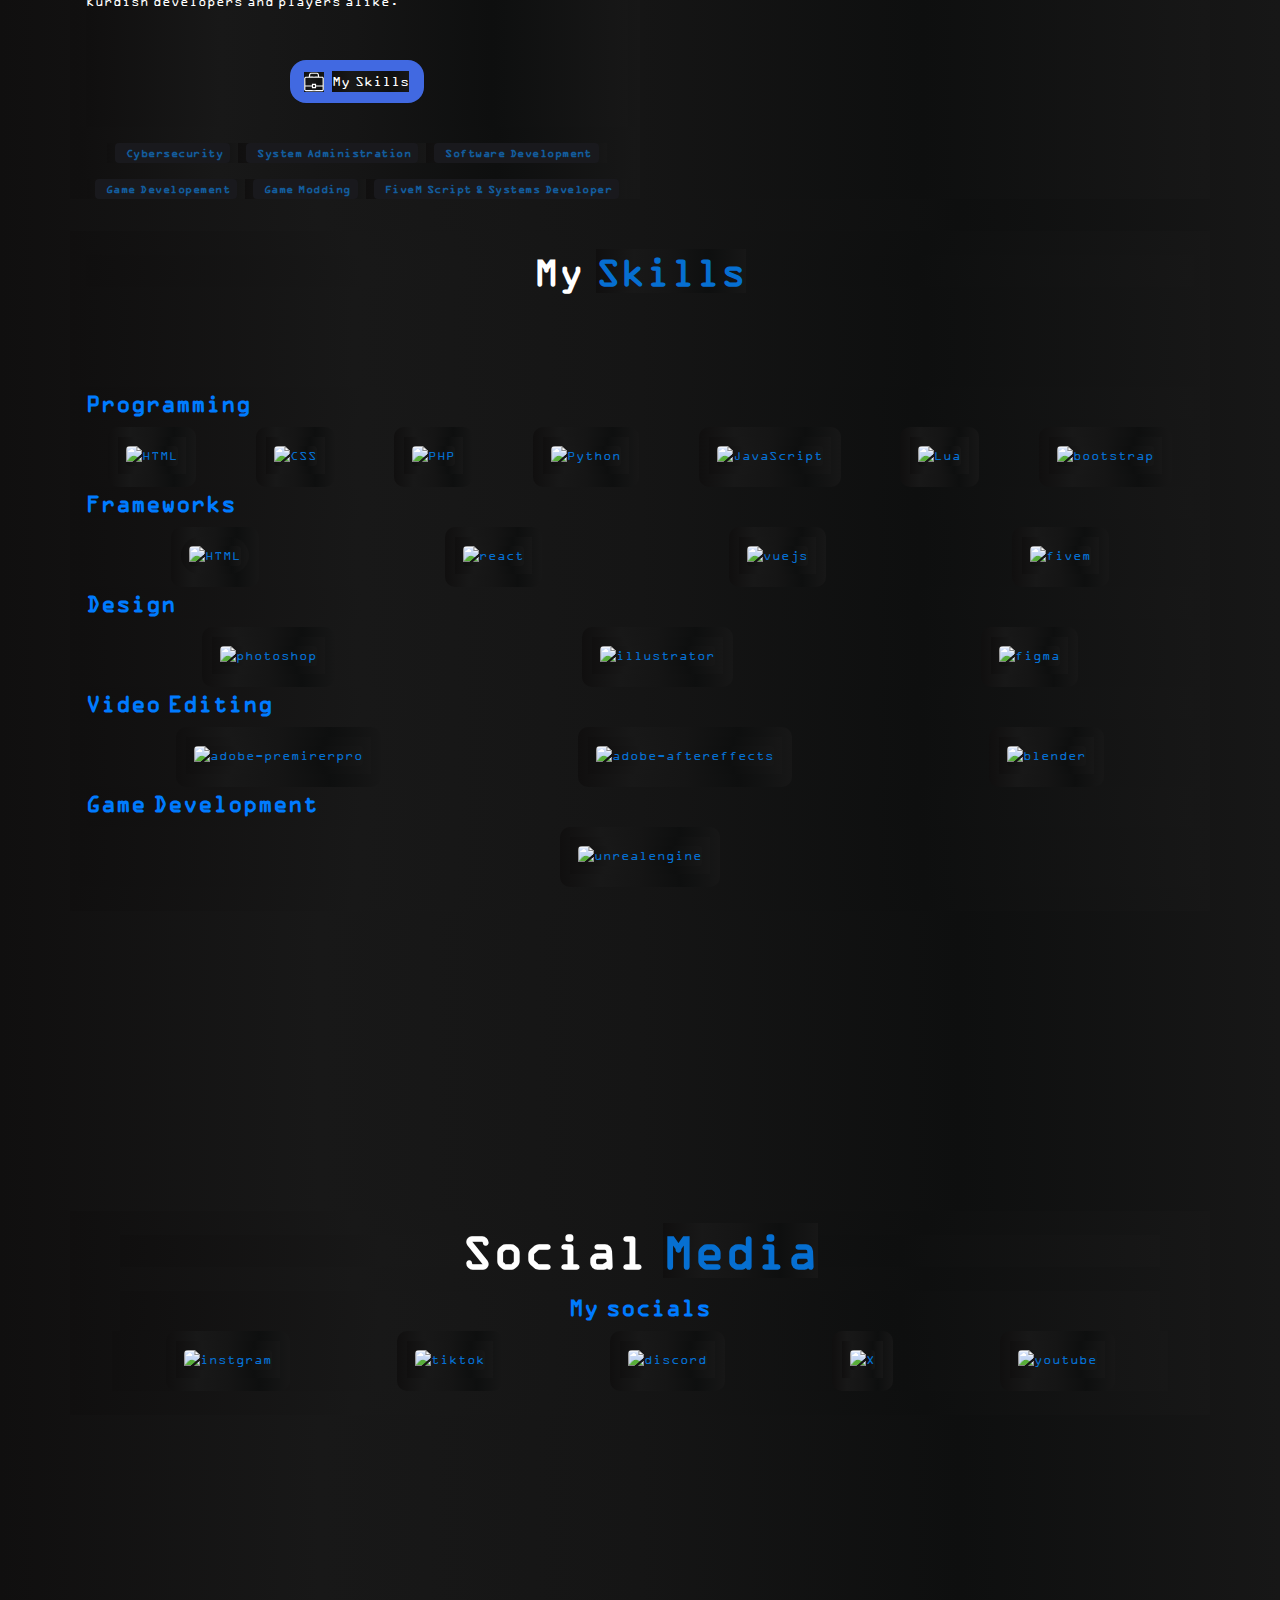
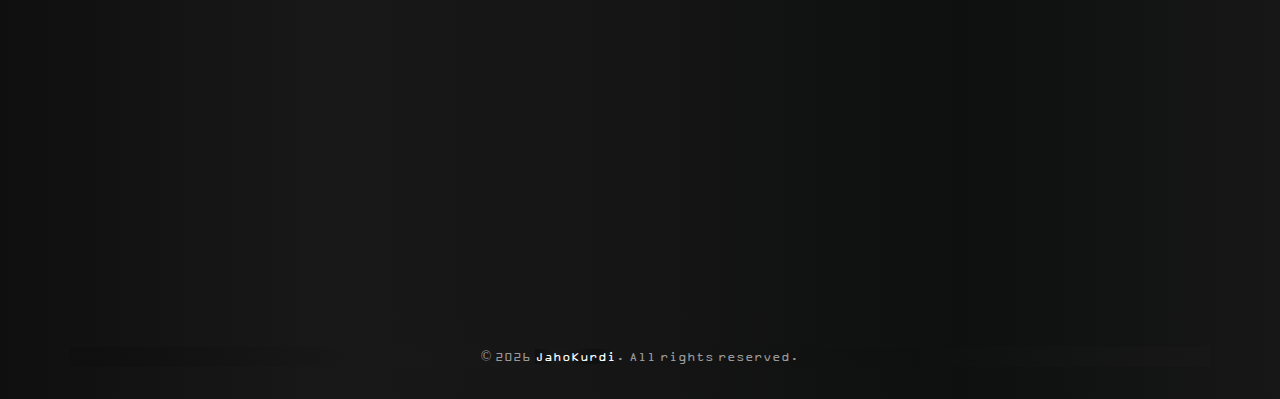
==== commit 0c3861b9: "Update index.html" ====
--- a/index.html
+++ b/index.html
@@ -72,6 +72,10 @@
     .fade-in {
         opacity: 0;
         animation: fadeIn 2s forwards, bounce 1s ease-in-out 2s forwards;
+    }
+    *{
+      background: linear-gradient(-90deg, #171717, #0e0f0f, #151515, #181818, #100f0f);
+
     }
     .skill-card {
     border-radius: 10px;
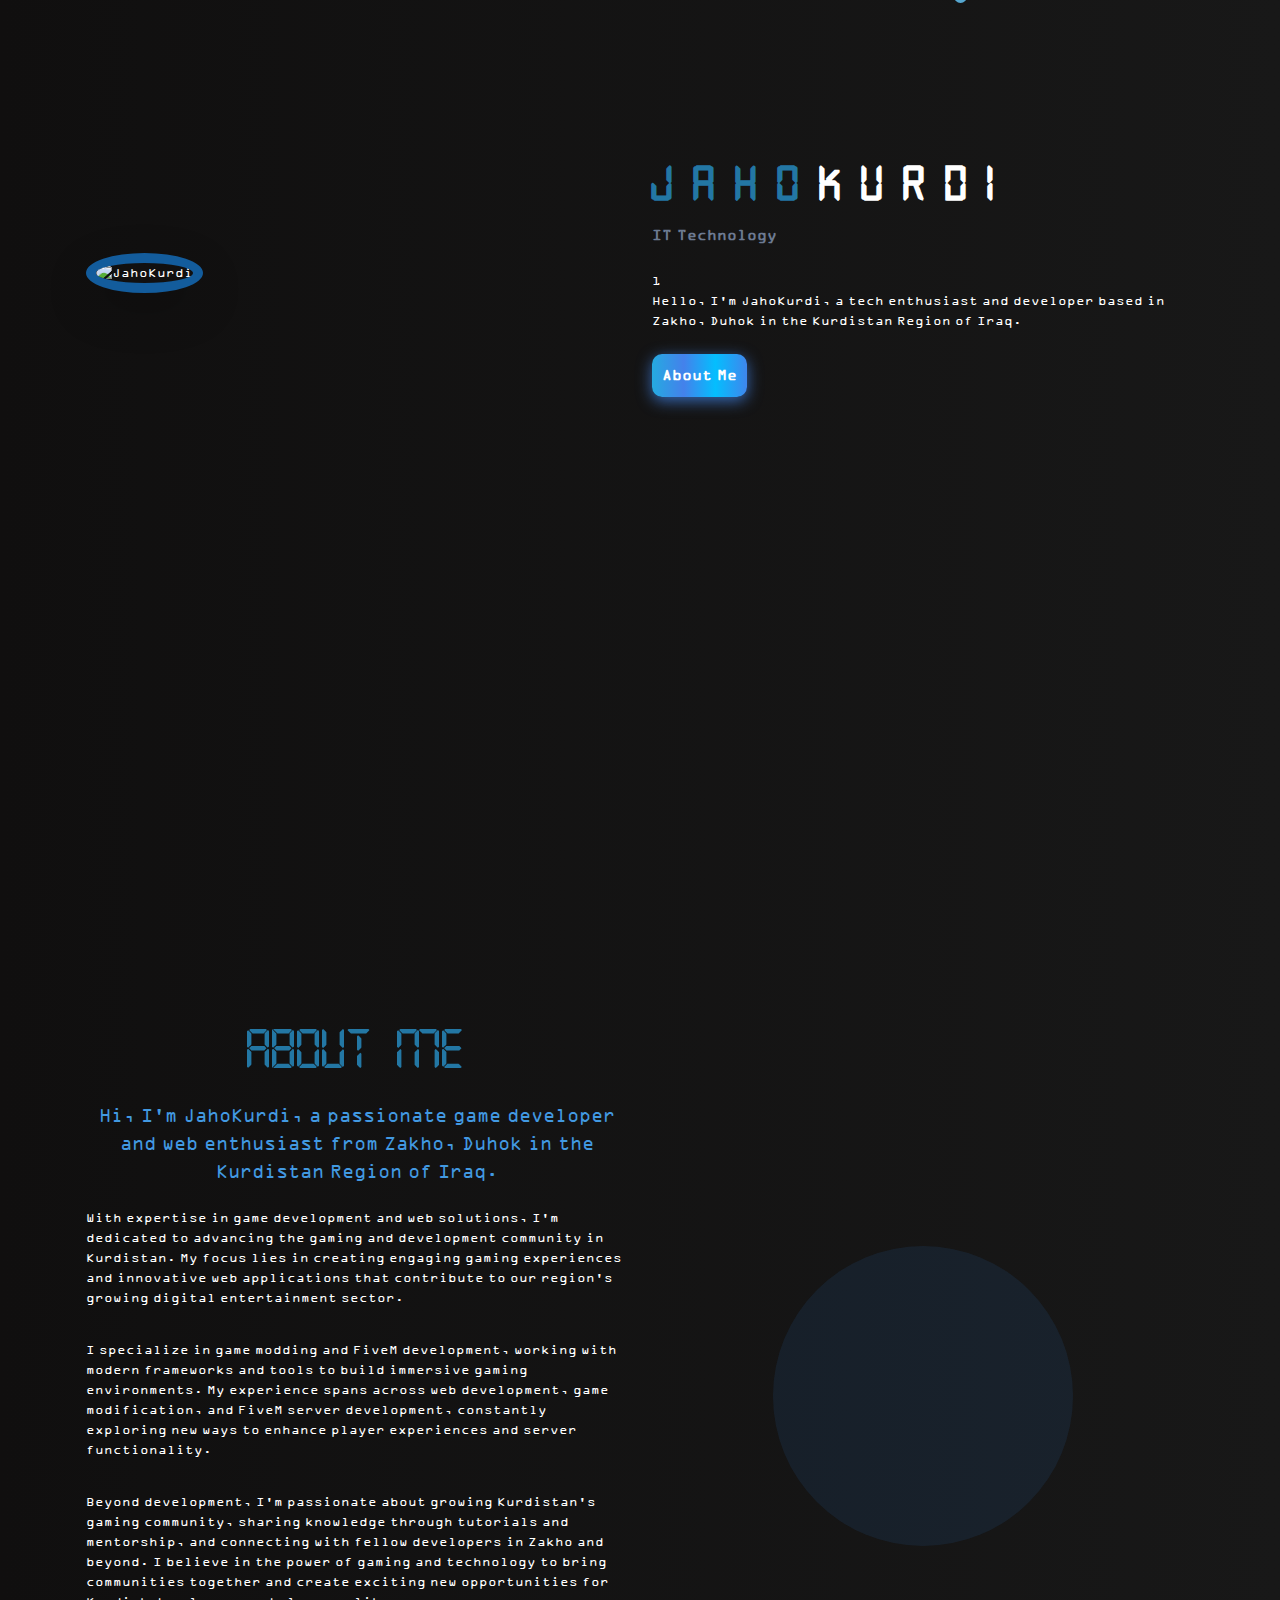
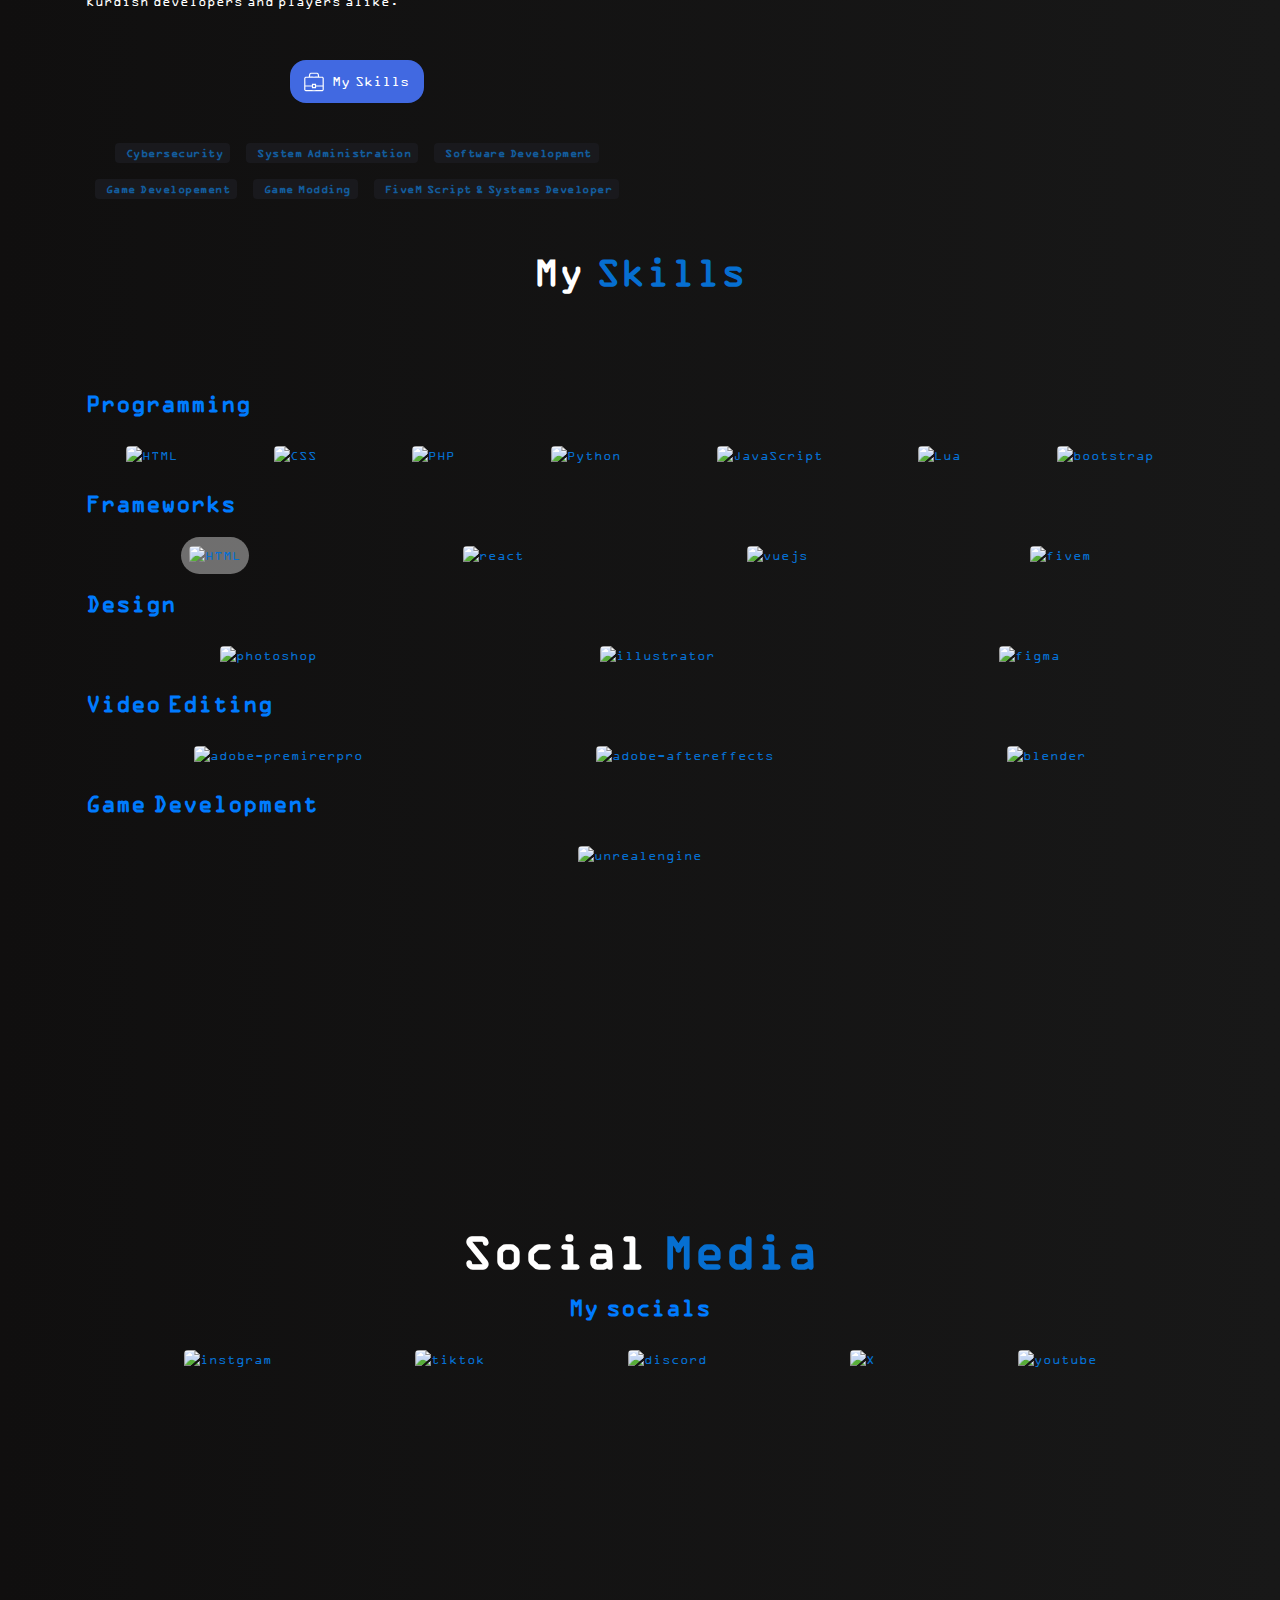
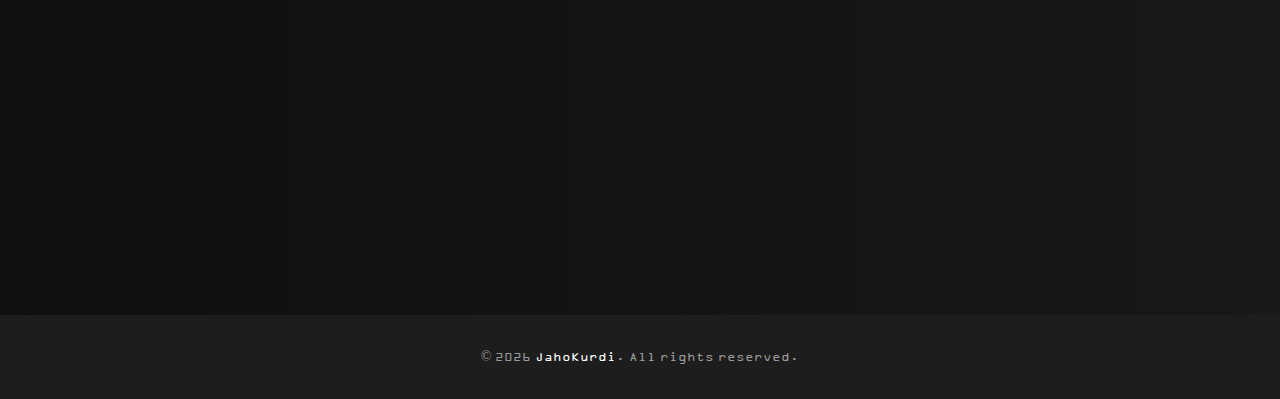
==== commit 64a25939: "Update index.html" ====
--- a/index.html
+++ b/index.html
@@ -73,10 +73,7 @@
         opacity: 0;
         animation: fadeIn 2s forwards, bounce 1s ease-in-out 2s forwards;
     }
-    *{
-      background: linear-gradient(-90deg, #171717, #0e0f0f, #151515, #181818, #100f0f);
-
-    }
+
     .skill-card {
     border-radius: 10px;
     padding: 20px;
